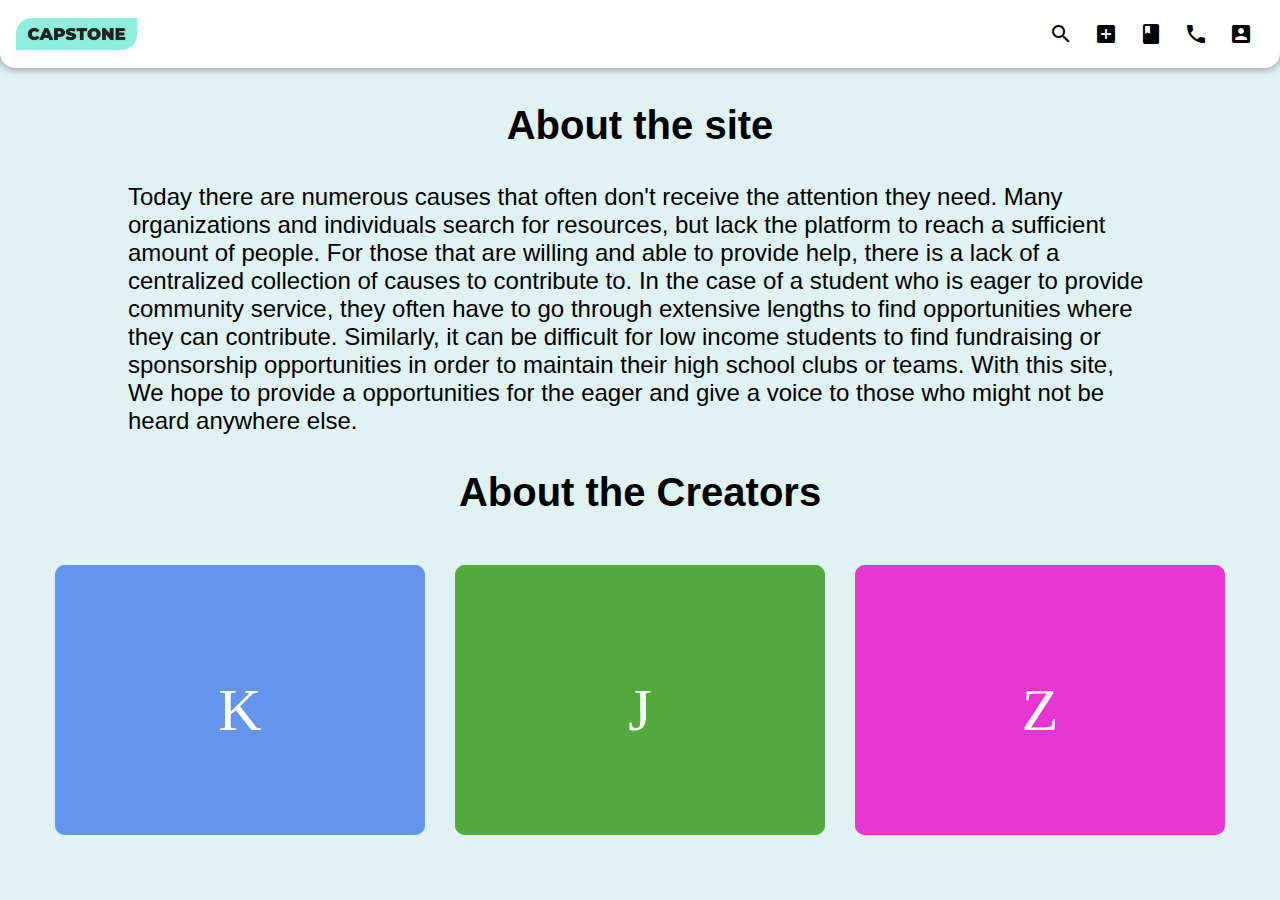
==== src/main/webapp/about.html @ 7379537d "Order links, scripts, and attributes alphabetically." ====
<html lang="en">
  <head>
    <title>Capstone Project</title>

    <link href="about.css" rel="stylesheet">
    <link href="stylesheets/index.css" rel="stylesheet">
    <link href="stylesheets/master.css" rel="stylesheet">
    <link href="https://fonts.googleapis.com/icon?family=Material+Icons"
        rel="stylesheet"> 
    <meta name="google-signin-client_id">
    <script src="/scripts/authentication.js"></script>
    <script type="module" src="/scripts/miscellaneous.js"></script>
  </head>
  <body onload="init()">
    <header id="nav-box" class="shadow-box">
      <nav>
        <a href="index.html"><img id="logo" src="images/placeholder_logo.png" alt="logo"></a>
        <div id="nav-links">
          <a class="nav-link" href="search.html">
            <i class="material-icons">search</i>
          </a>
          <a class="nav-link" href="newlisting.html">
            <i class="material-icons">add_box</i>
          </a>
          <a class="nav-link" href="about.html">
            <i class="material-icons">book</i>
          </a>
          <a class="nav-link" href="search.html">
            <i class="material-icons">phone</i>
          </a>
          <a class="nav-link" href="user.html">
            <i class="material-icons">account_box</i>
          </a>
          <div id="signInButton" data-onsuccess="onSignIn"></div>
        </div>
      </nav>
    </header>
      
    <main>
      <h2>About the site</h2>
      <p>
        Today there are numerous causes that often don't receive the attention they need. 
        Many organizations and individuals search for resources, but lack the platform to reach a sufficient amount of people. 
        For those that are willing and able to provide help, there is a lack of a centralized collection of causes to contribute to. 
        In the case of a student who is eager to provide community service, they often have to go through extensive lengths to find opportunities where they can contribute.
        Similarly, it can be difficult for low income students to find fundraising or sponsorship opportunities in order to maintain their high school clubs or teams.  
        With this site, We hope to provide a opportunities for the eager and give a voice to those who might not be heard anywhere else.
      <p>  
    </main>

    <footer>
      <h2>About the Creators</h2>
        <div class="container">
          <div class ="box"> 
            <div class="icon">
              <i class="material-icons fa">K</i>
            </div>
            <div class="content">
              <br><br>
              <h3>Kevin</h3>
              <p>
                I am a rising sophomore at Northeastern University in Massachusetts. 
                During quarantine I have taken this time to learn new things. 
                So far I have learned how to use a DSLR camera, cut my own hair, and build my own pc (AMD all the way).
                Aside from learning new things, I love to run, watch anime, and dance salsa/bachata. 
                If you are interested in any of these hobbies please feel free to ping me, I would love to talk about them with you!
              </p>
            </div> 
          </div>
             
          <div class="box">
            <div class="icon">
              <i class="material-icons fa">J</i>
            </div>
            <div class="content">
              <br><br>
              <h3>Jaden</h3>
              <p>
                I am a rising sophmore CyberSecurity major attending Hampton university.
                I am an active member of the NROTC program and NSBE program.
                I love writing code and I hope that one day my code can make a positive impact on the world.
              </p>
            </div>
          </div>

          <div class="box">
            <div class="icon">
              <i class="material-icons fa">Z</i>
            </div>
            <div class="content">
              <br><br>
              <h3>Z</h3>
              <p>
                I am a California-based computer science student at UC Irvine with a passion for creating!
                I have always loved to make things that help or entertain others!
              </p>
            </div> 
          </div>
        </div>
      </footer>

      <script src="https://apis.google.com/js/platform.js?online=renderButton" 
          async defer></script>
  </body> 
</html>
---- src/main/webapp/about.css ----
h2 {
  padding: 2px;
  position: relative;
  text-align: center;
}

p {
  font-size: 24px;  
  margin-left: 10%;
  margin-right: 10%;
}

.container {
  margin: 240px auto;
  margin-top: 0;
  position: relative;
  width: 1200px;
}

.box {
  border-radius: 10px;   
  box-sizing: border-box;   
  float: left;
  height: 270px;
  margin: 15px;
  position: relative;
  overflow: hidden;
  width: 370px
}

.container .box .icon {
  height: 100%;
  left: 0;
  position: absolute;
  top: 0;
  transition: 0.5s;
  width: 100%;
  z-index: 1;
}

 footer i{
  color: #fff;     
}

.box:hover .icon {
  border-radius: 50%;    
  height: 80px;
  left: calc(50% - 40px);
  top: 20px;
  width: 80px; 
}

.container .box .icon .fa {
  font-size: 60px;
  left: 50%;
  position: absolute;
  top: 50%;
  transform: translate(-50%,-50%);
  transition: 0.5s;
}

.box:hover .icon .fa {
  font-size: 40px;
}

.container .box .content {
  box-sizing:  border-box;
  height: calc(100% - 100px);
  justify-content: center;
  padding: 20px;
  position: absolute;
  text-align: center;
  transition: 0.5s;
}

.container .box .content h3 {
  color: #fff;  
  font-size: 24px; 
  line-height: 80%;
  margin: 0px; 
  padding: 0px;  
  position: relative;    
}

.container .box .content p {
  color: #fff;
  font-size: 13px;
  margin: 0px;
  padding: 0px;
}

.container .box:nth-child(1) .icon {
  background: cornflowerblue;
}
.container .box:nth-child(1) {
  background: rgba(100, 148, 237, 0.822);
}

.container .box:nth-child(2) .icon {
  background: rgb(83, 170, 62);
}
.container .box:nth-child(2) {
  background: rgba(83, 170, 62, 0.89);
}

.container .box:nth-child(3) .icon {
  background: rgb(231, 53, 207);
}
.container .box:nth-child(3) {
  background: rgba(231, 53, 207, 0.884);
}

@media only screen and (max-width: 600px) and (orientation: portrait) {
  .container {
    display: table-cell;
  }
  .container .box .icon {
    display: none;
   }
  p {
    font-size: 18px;    
   }
  .container .box .content p {
    color: #fff;
    font-size: 16px;
    margin: 0px;
    padding: 0px;
  }
}
---- src/main/webapp/stylesheets/index.css ----
body {
  margin: 0;    
}

#heading {
    display: flex;
    text-align: right;
    margin-bottom: 25px;
}

h2{
    font-size: 40;
}

.rectangle {
  align-items: center;
  background-color: white;
  border-radius: 25px;
  border: 5px solid #8EEEDE;
  display: flex;
  height: 400px;
  justify-content: center;
  margin-left: 12px;
  margin-right: 12px;
  padding: 20px;
  transition: 1s; 
  width: 264px; 
}

.rectangle:hover {
  transform: scale(1.05);
}

.rectangle-label {
    font-size: 30;
}

.empty-rectangle {
  display: flex;
  height: auto;
  width: 50px;
}

.box {
  align-items: center;  
  display: flex;
  justify-content: center;
}

@media only screen and (max-width: 600px) and (orientation: portrait) {
  .box {
    display: inline-block;
    justify-content: center;
    text-align: center;
  }
  
  .navbar a {
    float: none;
    display: block;
  }
}

a {
  color: black;
  text-decoration: none;
}

.center {
  text-align: center;
}
---- src/main/webapp/stylesheets/master.css ----
html,
body {
  background-color: #E0F2F1;
  font-family: sans-serif;
  padding: 0;
  margin: 0;
}

#logo {
  height: 2em;
}

nav {
  align-items: center;
  display: flex;
  justify-content: space-between;
}

#nav-box {
  border-radius: 0px 0px 15px 15px;
  padding: 1em;
}

#nav-links {
  display: flex;
}

.nav-link {
  align-items: center;
  border: 1px solid #FFFFFF;
  border-radius: 15px;
  display: flex;
  margin: 0 0.3em;
  padding: 0.3em;
  text-decoration: none;
  transition: 0.2s;
}

.nav-link span {
  margin: 0 0.3em;
}

.nav-link:hover,
.nav-link:focus {
  border: 1px solid #424242;
  background-color: #EEEEEE;
}

ul {
  list-style: none;
  padding: 0;
}

.shadow-box {
  background-color: #FFFFFF;
  border-radius: 15px;
  -webkit-box-shadow: 0px 0px 10px 0px #00000080;
  -moz-box-shadow: 0px 0px 10px 0px #00000080;
  box-shadow: 0px 0px 10px 0px #00000080;
  margin-bottom: 15px;
  padding: 10px;
}

.listing-tags-container {
  margin: auto 0px;
}

.listing-tag {
  background-color: #8EEEDE;
  border-radius: 15px;
  color: #000000;
  margin-left: 1rem;
  padding: 3px 15px;
}
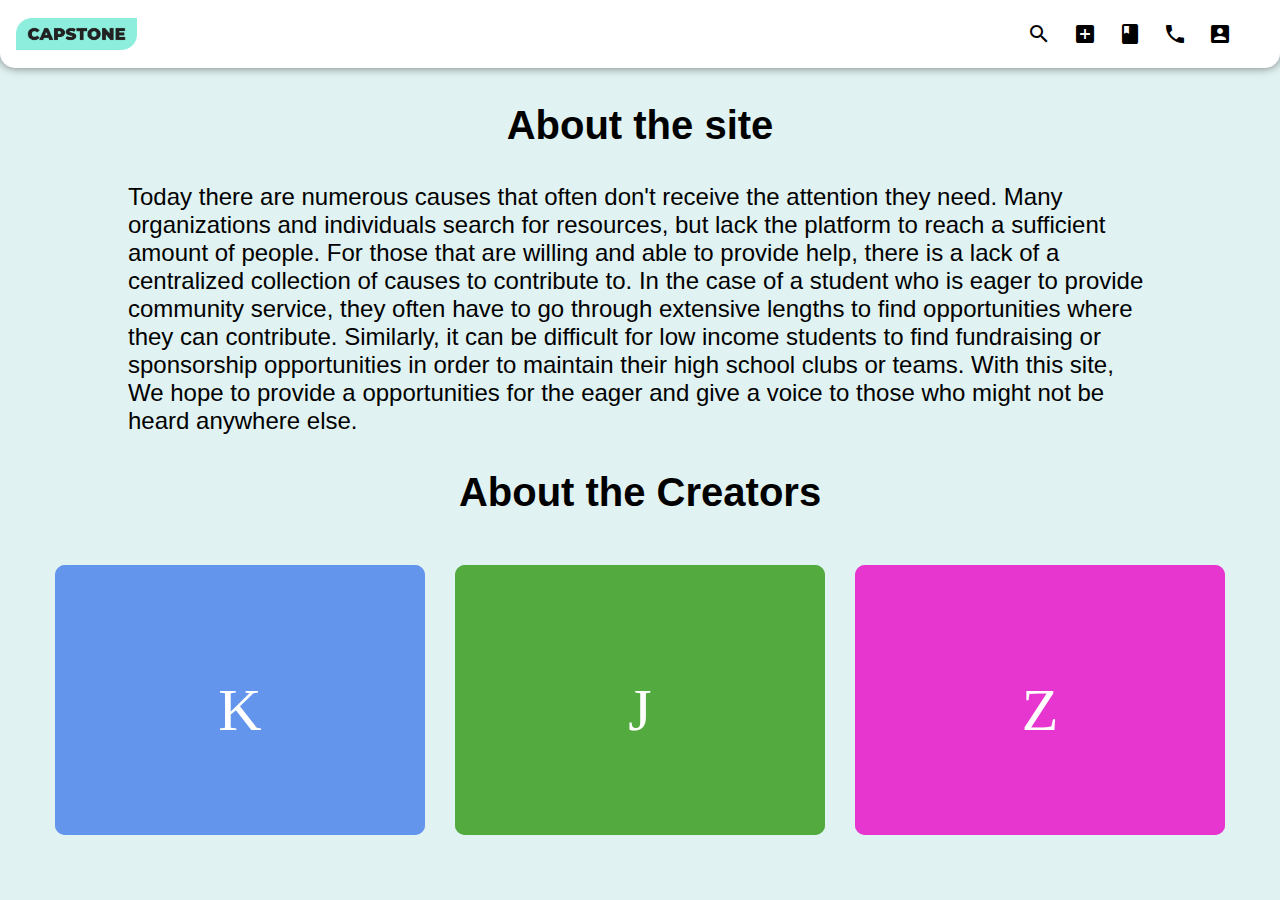
==== commit 4a139b89: "Merge pull request #39 from zrideaux/KCFetchListings" ====
--- a/src/main/webapp/about.html
+++ b/src/main/webapp/about.html
@@ -3,15 +3,19 @@
     <title>Capstone Project</title>
 
     <link href="about.css" rel="stylesheet">
+    <link href="stylesheets/master.css" rel="stylesheet">
     <link href="stylesheets/index.css" rel="stylesheet">
-    <link href="stylesheets/master.css" rel="stylesheet">
     <link href="https://fonts.googleapis.com/icon?family=Material+Icons"
         rel="stylesheet"> 
-    <meta name="google-signin-client_id">
-    <script src="/scripts/authentication.js"></script>
-    <script type="module" src="/scripts/miscellaneous.js"></script>
+    
+    <script src="miscellaneous.js"></script>
+    <script type="module" src="/scripts/authentication.js"></script>
+    <script type="module">
+      import { authenticate } from "/scripts/authentication.js";
+      authenticate();
+    </script>
   </head>
-  <body onload="init()">
+  <body>
     <header id="nav-box" class="shadow-box">
       <nav>
         <a href="index.html"><img id="logo" src="images/placeholder_logo.png" alt="logo"></a>
@@ -19,19 +23,19 @@
           <a class="nav-link" href="search.html">
             <i class="material-icons">search</i>
           </a>
-          <a class="nav-link" href="newlisting.html">
+          <a class="nav-link user-only" href="newlisting.html">
             <i class="material-icons">add_box</i>
           </a>
           <a class="nav-link" href="about.html">
             <i class="material-icons">book</i>
           </a>
-          <a class="nav-link" href="search.html">
+          <a class="nav-link" href="#">
             <i class="material-icons">phone</i>
           </a>
-          <a class="nav-link" href="user.html">
+          <a class="nav-link user-only" href="user.html">
             <i class="material-icons">account_box</i>
           </a>
-          <div id="signInButton" data-onsuccess="onSignIn"></div>
+          <a id="authentication-link" class="nav-link"></a>
         </div>
       </nav>
     </header>
@@ -50,56 +54,52 @@
 
     <footer>
       <h2>About the Creators</h2>
-        <div class="container">
-          <div class ="box"> 
-            <div class="icon">
-              <i class="material-icons fa">K</i>
-            </div>
-            <div class="content">
-              <br><br>
-              <h3>Kevin</h3>
-              <p>
-                I am a rising sophomore at Northeastern University in Massachusetts. 
-                During quarantine I have taken this time to learn new things. 
-                So far I have learned how to use a DSLR camera, cut my own hair, and build my own pc (AMD all the way).
-                Aside from learning new things, I love to run, watch anime, and dance salsa/bachata. 
-                If you are interested in any of these hobbies please feel free to ping me, I would love to talk about them with you!
-              </p>
-            </div> 
+      <div class="container">
+        <div class ="box"> 
+          <div class="icon">
+            <i class="material-icons fa">K</i>
           </div>
-             
-          <div class="box">
-            <div class="icon">
-              <i class="material-icons fa">J</i>
-            </div>
-            <div class="content">
-              <br><br>
-              <h3>Jaden</h3>
-              <p>
-                I am a rising sophmore CyberSecurity major attending Hampton university.
-                I am an active member of the NROTC program and NSBE program.
-                I love writing code and I hope that one day my code can make a positive impact on the world.
-              </p>
-            </div>
+          <div class="content">
+            <br><br>
+            <h3>Kevin</h3>
+            <p>
+              I am a rising sophomore at Northeastern University in Massachusetts. 
+              During quarantine I have taken this time to learn new things. 
+              So far I have learned how to use a DSLR camera, cut my own hair, and build my own pc (AMD all the way).
+              Aside from learning new things, I love to run, watch anime, and dance salsa/bachata. 
+              If you are interested in any of these hobbies please feel free to ping me, I would love to talk about them with you!
+            </p>
+          </div> 
+        </div>
+
+        <div class="box">
+          <div class="icon">
+            <i class="material-icons fa">J</i>
           </div>
-
-          <div class="box">
-            <div class="icon">
-              <i class="material-icons fa">Z</i>
-            </div>
-            <div class="content">
-              <br><br>
-              <h3>Z</h3>
-              <p>
-                I am a California-based computer science student at UC Irvine with a passion for creating!
-                I have always loved to make things that help or entertain others!
-              </p>
-            </div> 
+          <div class="content">
+            <br><br>
+            <h3>Jaden</h3>
+            <p>
+              I am a rising sophmore CyberSecurity major attending Hampton university.
+              I am an active member of the NROTC program and NSBE program.
+              I love writing code and I hope that one day my code can make a positive impact on the world.
+            </p>
           </div>
         </div>
-      </footer>
 
-      <script src="https://apis.google.com/js/platform.js?online=renderButton" 
-          async defer></script>
+        <div class="box">
+          <div class="icon">
+            <i class="material-icons fa">Z</i>
+          </div>
+          <div class="content">
+            <br><br>
+            <h3>Z</h3>
+            <p>
+              I am a California-based computer science student at UC Irvine with a passion for creating!
+              I have always loved to make things that help or entertain others!
+            </p>
+          </div> 
+        </div>
+    </footer>
   </body> 
 </html>
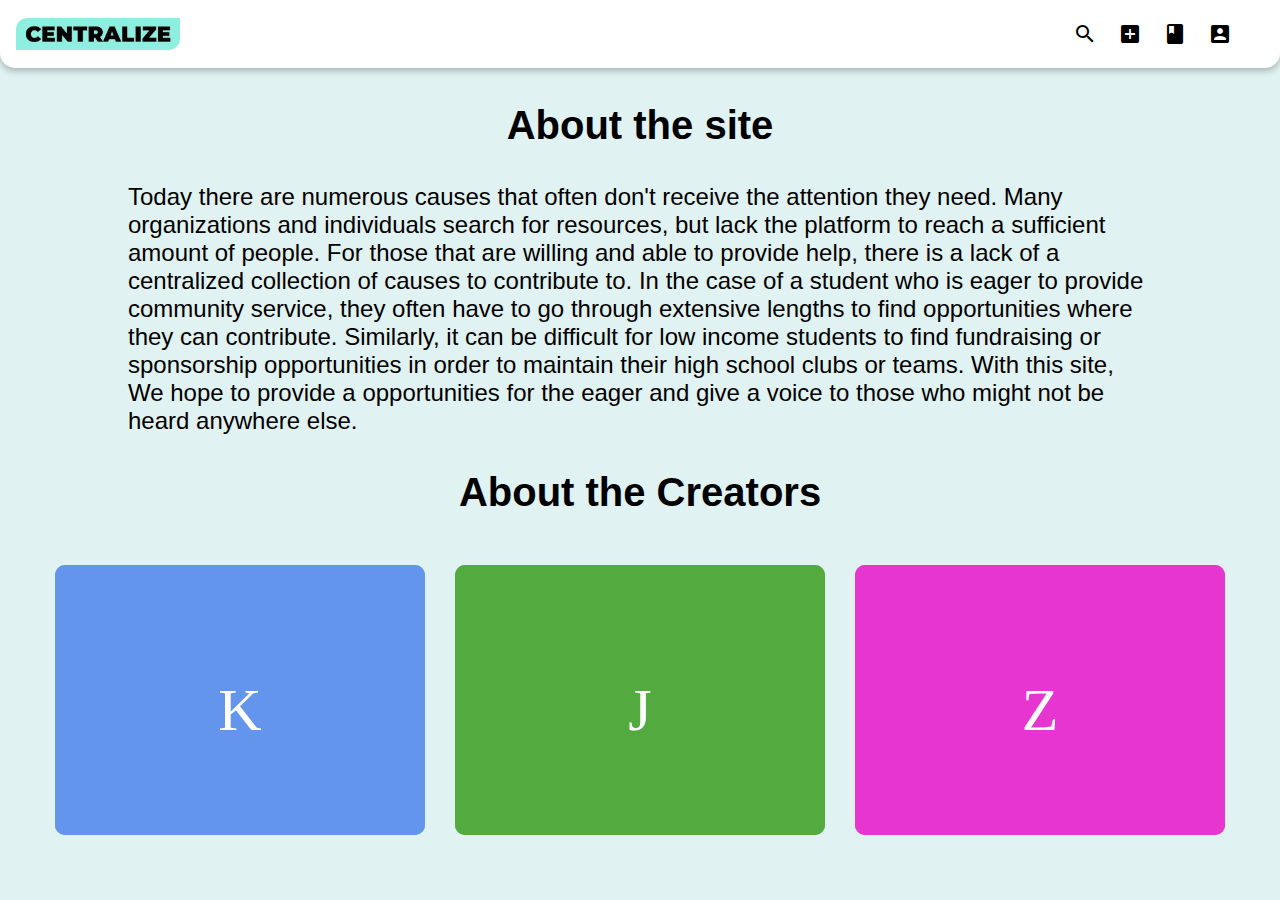
==== commit 94597ddc: "Remove contact buttons and update logos." ====
--- a/src/main/webapp/about.html
+++ b/src/main/webapp/about.html
@@ -1,15 +1,16 @@
 <html lang="en">
   <head>
+    <meta charset="UTF-8" />
+    
     <title>Capstone Project</title>
 
-    <link href="about.css" rel="stylesheet">
+    <link href="stylesheets/about.css" rel="stylesheet">
+    <link href="stylesheets/index.css" rel="stylesheet">
     <link href="stylesheets/master.css" rel="stylesheet">
-    <link href="stylesheets/index.css" rel="stylesheet">
     <link href="https://fonts.googleapis.com/icon?family=Material+Icons"
         rel="stylesheet"> 
-    
-    <script src="miscellaneous.js"></script>
-    <script type="module" src="/scripts/authentication.js"></script>
+    <script type="module" src="scripts/authentication.js"></script>    
+    <script type="module" src="scripts/miscellaneous.js"></script>
     <script type="module">
       import { authenticate } from "/scripts/authentication.js";
       authenticate();
@@ -18,7 +19,7 @@
   <body>
     <header id="nav-box" class="shadow-box">
       <nav>
-        <a href="index.html"><img id="logo" src="images/placeholder_logo.png" alt="logo"></a>
+        <a href="index.html"><img id="logo" src="images/centralize_logo.png" alt="logo"></a>
         <div id="nav-links">
           <a class="nav-link" href="search.html">
             <i class="material-icons">search</i>
@@ -28,9 +29,6 @@
           </a>
           <a class="nav-link" href="about.html">
             <i class="material-icons">book</i>
-          </a>
-          <a class="nav-link" href="#">
-            <i class="material-icons">phone</i>
           </a>
           <a class="nav-link user-only" href="user.html">
             <i class="material-icons">account_box</i>
@@ -100,6 +98,7 @@
             </p>
           </div> 
         </div>
+      </div>
     </footer>
   </body> 
 </html>
--- a/src/main/webapp/stylesheets/about.css
+++ b/src/main/webapp/stylesheets/about.css
@@ -0,0 +1,129 @@
+h2 {
+  padding: 2px;
+  position: relative;
+  text-align: center;
+}
+
+p {
+  font-size: 24px;  
+  margin-left: 10%;
+  margin-right: 10%;
+}
+
+.container {
+  margin: 240px auto;
+  margin-top: 0;
+  position: relative;
+  width: 1200px;
+}
+
+.box {
+  border-radius: 10px;   
+  box-sizing: border-box;   
+  float: left;
+  height: 270px;
+  margin: 15px;
+  position: relative;
+  overflow: hidden;
+  width: 370px
+}
+
+.container .box .icon {
+  height: 100%;
+  left: 0;
+  position: absolute;
+  top: 0;
+  transition: 0.5s;
+  width: 100%;
+  z-index: 1;
+}
+
+ footer i{
+  color: #fff;     
+}
+
+.box:hover .icon {
+  border-radius: 50%;    
+  height: 80px;
+  left: calc(50% - 40px);
+  top: 20px;
+  width: 80px; 
+}
+
+.container .box .icon .fa {
+  font-size: 60px;
+  left: 50%;
+  position: absolute;
+  top: 50%;
+  transform: translate(-50%,-50%);
+  transition: 0.5s;
+}
+
+.box:hover .icon .fa {
+  font-size: 40px;
+}
+
+.container .box .content {
+  box-sizing:  border-box;
+  height: calc(100% - 100px);
+  justify-content: center;
+  padding: 20px;
+  position: absolute;
+  text-align: center;
+  transition: 0.5s;
+}
+
+.container .box .content h3 {
+  color: #fff;  
+  font-size: 24px; 
+  line-height: 80%;
+  margin: 0px; 
+  padding: 0px;  
+  position: relative;    
+}
+
+.container .box .content p {
+  color: #fff;
+  font-size: 13px;
+  margin: 0px;
+  padding: 0px;
+}
+
+.container .box:nth-child(1) .icon {
+  background: cornflowerblue;
+}
+.container .box:nth-child(1) {
+  background: rgba(100, 148, 237, 0.822);
+}
+
+.container .box:nth-child(2) .icon {
+  background: rgb(83, 170, 62);
+}
+.container .box:nth-child(2) {
+  background: rgba(83, 170, 62, 0.89);
+}
+
+.container .box:nth-child(3) .icon {
+  background: rgb(231, 53, 207);
+}
+.container .box:nth-child(3) {
+  background: rgba(231, 53, 207, 0.884);
+}
+
+@media only screen and (max-width: 600px) and (orientation: portrait) {
+  .container {
+    display: table-cell;
+  }
+  .container .box .icon {
+    display: none;
+   }
+  p {
+    font-size: 18px;    
+   }
+  .container .box .content p {
+    color: #fff;
+    font-size: 16px;
+    margin: 0px;
+    padding: 0px;
+  }
+}
--- a/src/main/webapp/stylesheets/master.css
+++ b/src/main/webapp/stylesheets/master.css
@@ -4,6 +4,20 @@
   font-family: sans-serif;
   padding: 0;
   margin: 0;
+}
+
+#back-to-top {
+  background-color: #bce3e1;
+  border: none;
+  color: black;
+  font-size: 1rem;
+  z-index: 1;
+}
+
+header {
+  position: sticky;
+  top: 0;
+  z-index: 1;
 }
 
 #logo {
@@ -54,9 +68,9 @@
 .shadow-box {
   background-color: #FFFFFF;
   border-radius: 15px;
-  -webkit-box-shadow: 0px 0px 10px 0px #00000080;
-  -moz-box-shadow: 0px 0px 10px 0px #00000080;
-  box-shadow: 0px 0px 10px 0px #00000080;
+  -moz-box-shadow: 0 3px 7px #00000040;
+  -webkit-box-shadow: 0 3px 7px #00000040;
+  box-shadow: 0 3px 7px #00000040;
   margin-bottom: 15px;
   padding: 10px;
 }
@@ -69,6 +83,24 @@
   background-color: #8EEEDE;
   border-radius: 15px;
   color: #000000;
-  margin-left: 1rem;
   padding: 3px 15px;
 }
+
+.error-box {
+  align-items: flex-start;
+  background-color: #D9216A;
+  bottom: 15px;
+  color: #FFFFFF;
+  display: flex;
+  justify-content: space-between;
+  margin: 15px;
+  position: sticky;
+}
+
+.error-box button {
+  background-color: #8A0B3D;
+  border: none;
+  border-radius: 15px;
+  color: #FFFFFF;
+  width: 10%;
+}
